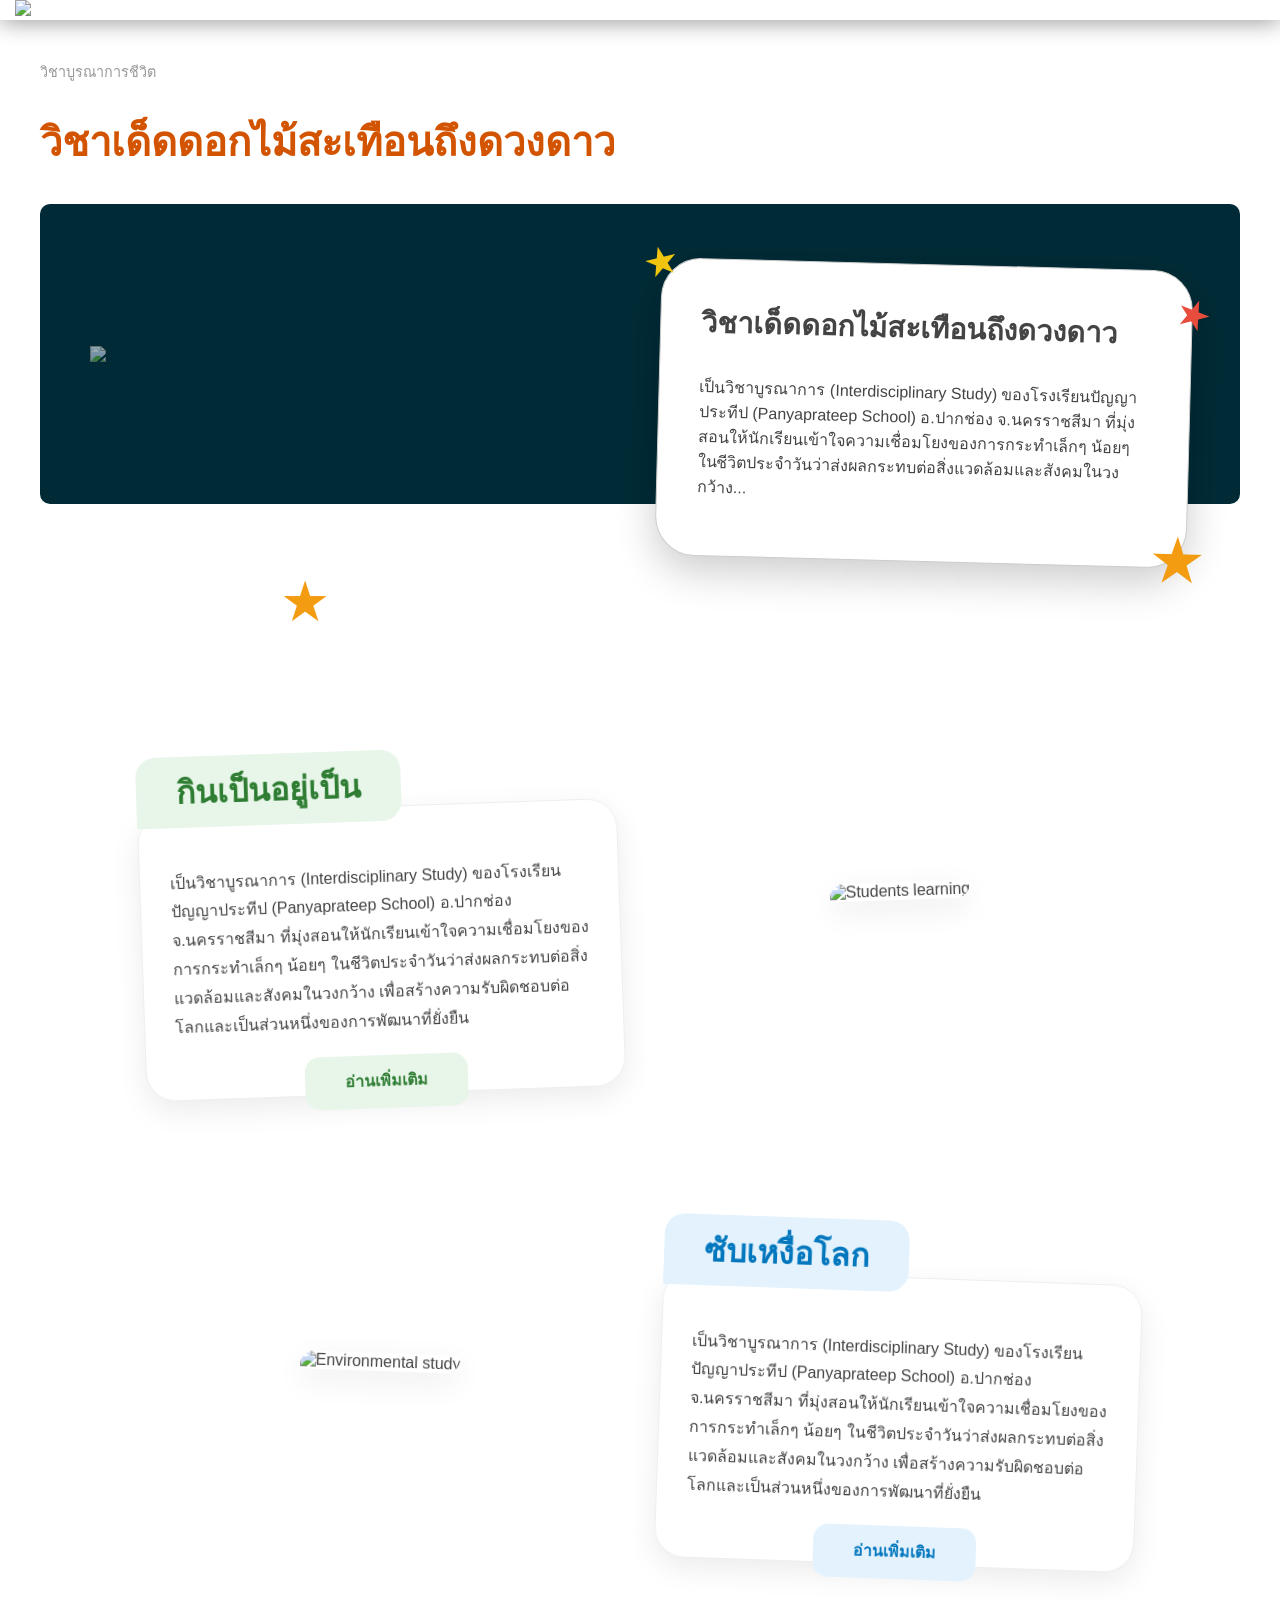
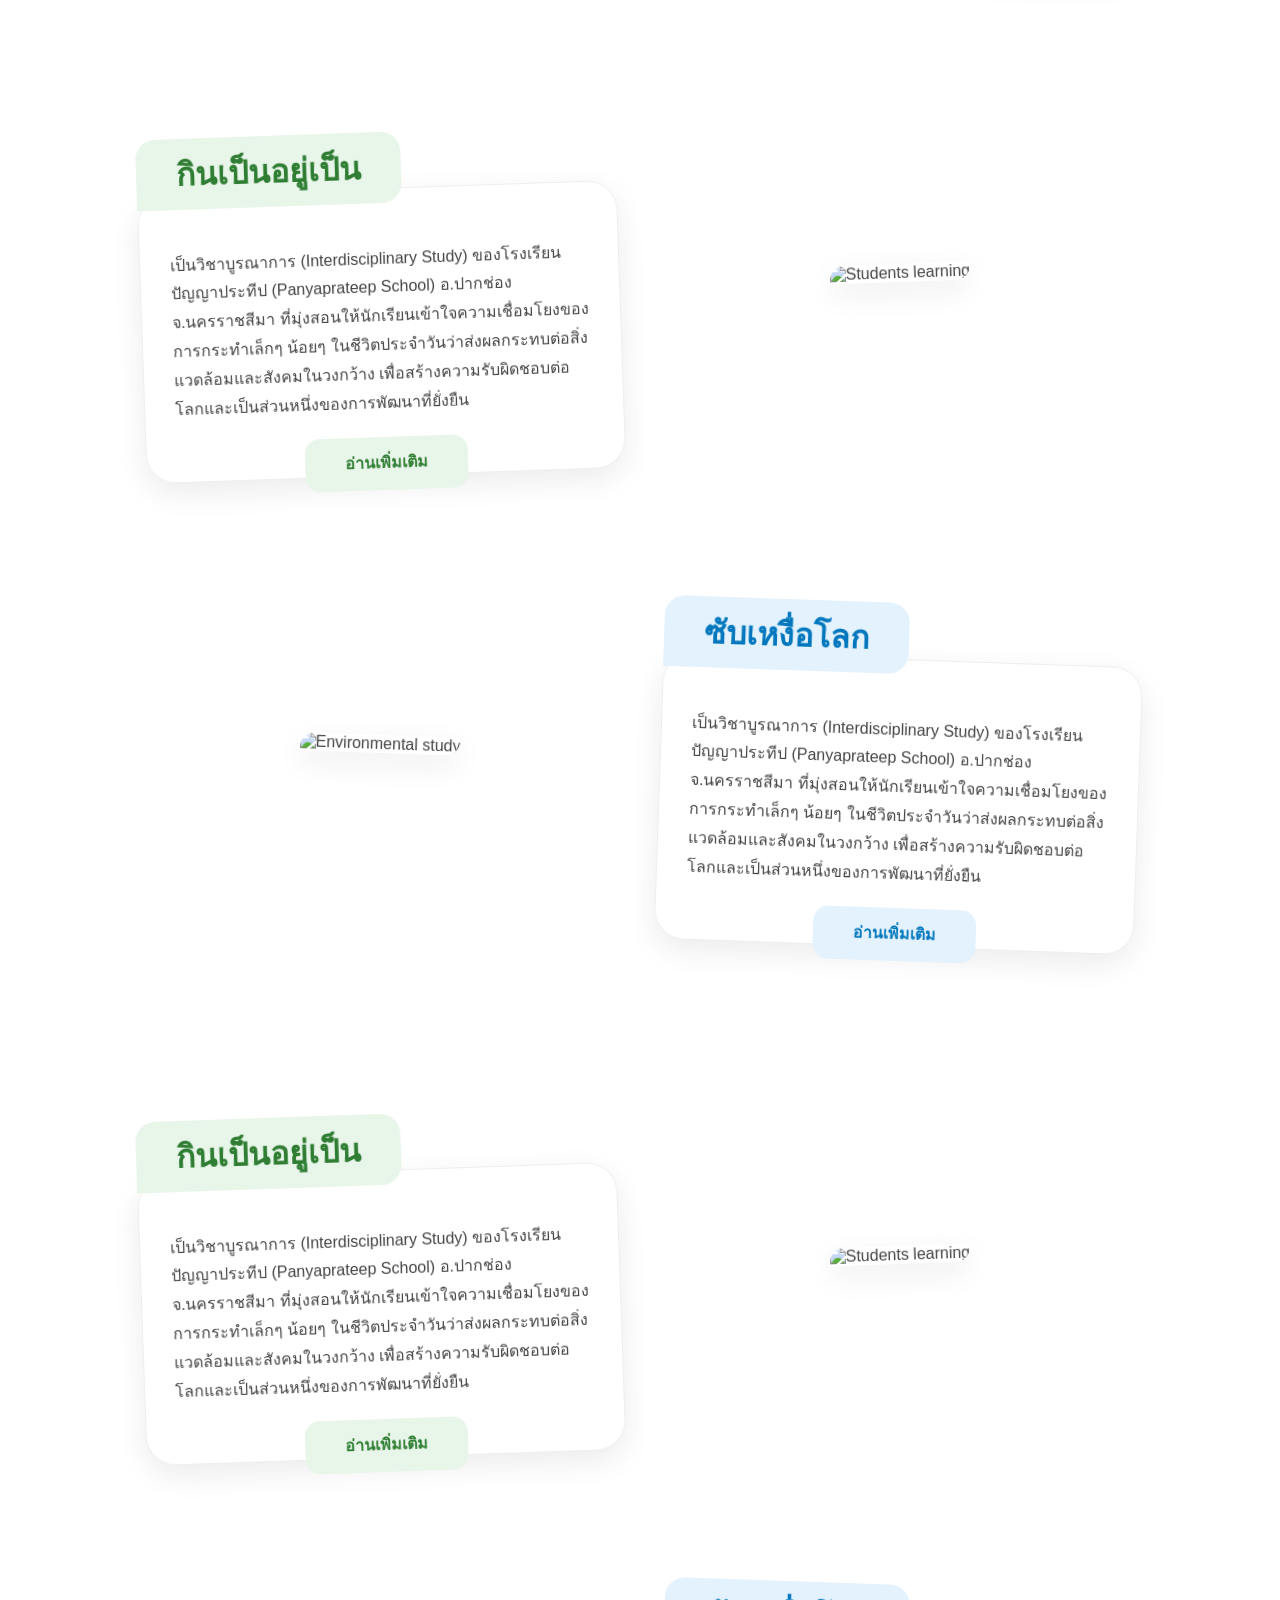
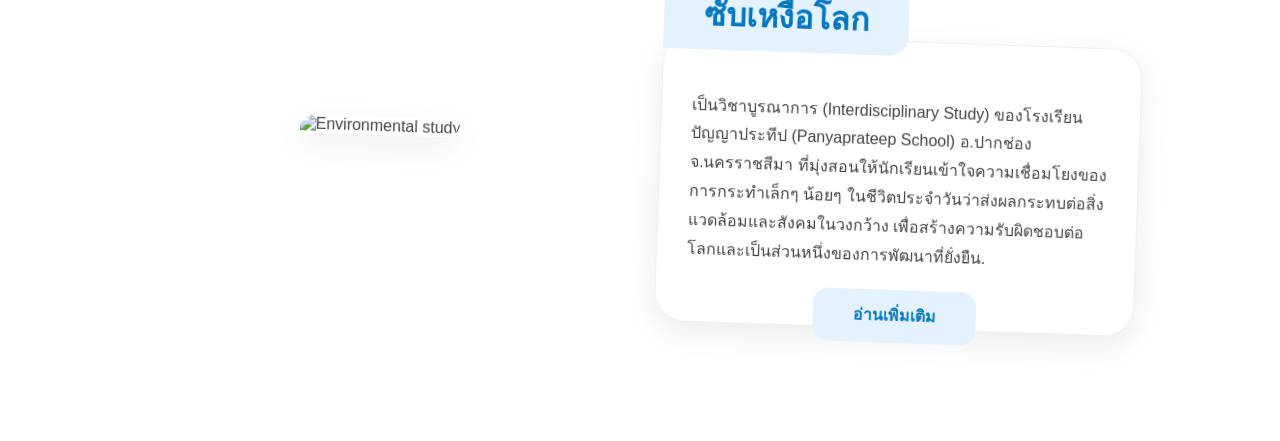
==== index.html @ 6f700139 "Add files via upload" ====
<!DOCTYPE html>
<html lang="th">
<head>
    <meta charset="UTF-8">
    <meta name="viewport" content="width=device-width, initial-scale=1.0">
    <title>Panyaprateep School Layout</title>
    <link rel="stylesheet" href="index-styles.css">
</head>
<body>
    <nav class="PPS-nav">
        <img src="/Images/PPS_Logo.png" id="Logo">
    </nav>

    <header class="hero-section">
        <div class="top-label">วิชาบูรณาการชีวิต</div>
        <h1 class="main-title">วิชาเด็ดดอกไม้สะเทือนถึงดวงดาว</h1>

        <div class="banner-container">
            <div class="dark-banner">
                <img class="banner-text-bg" src="/Images/Det-Dok-Mai-Background.png"></img> </div>

            <div class="hero-card rotated-card-right">
                <h3>วิชาเด็ดดอกไม้สะเทือนถึงดวงดาว</h3>
                <p>เป็นวิชาบูรณาการ (Interdisciplinary Study) ของโรงเรียนปัญญาประทีป (Panyaprateep School) อ.ปากช่อง จ.นครราชสีมา ที่มุ่งสอนให้นักเรียนเข้าใจความเชื่อมโยงของการกระทำเล็กๆ น้อยๆ ในชีวิตประจำวันว่าส่งผลกระทบต่อสิ่งแวดล้อมและสังคมในวงกว้าง...</p>
                
                <div class="star star-yellow">★</div>
                <div class="star star-red">★</div>
                <div class="star star-orange">★</div>
            </div>
            
            <div class="star star-bottom-left">★</div>
        </div>
    </header>


    <section class="container">
        <div class="row">
            <div class="content-box">
                <h2 class="title green">กินเป็นอยู่เป็น</h2>
                <div class="card">
                    <p>เป็นวิชาบูรณาการ (Interdisciplinary Study) ของโรงเรียนปัญญาประทีป (Panyaprateep School) อ.ปากช่อง จ.นครราชสีมา ที่มุ่งสอนให้นักเรียนเข้าใจความเชื่อมโยงของการกระทำเล็กๆ น้อยๆ ในชีวิตประจำวันว่าส่งผลกระทบต่อสิ่งแวดล้อมและสังคมในวงกว้าง เพื่อสร้างความรับผิดชอบต่อโลกและเป็นส่วนหนึ่งของการพัฒนาที่ยั่งยืน</p>
                    <a href="#" class="btn green-btn">อ่านเพิ่มเติม</a>
                </div>
            </div>
            <div class="image-wrapper">
                <img src="/Images/Picture.jpg" alt="Students learning" class="curved-img">
            </div>
        </div>

        <div class="row reverse">
            <div class="content-box">
                <h2 class="title blue">ซับเหงื่อโลก</h2>
                <div class="card">
                    <p>เป็นวิชาบูรณาการ (Interdisciplinary Study) ของโรงเรียนปัญญาประทีป (Panyaprateep School) อ.ปากช่อง จ.นครราชสีมา ที่มุ่งสอนให้นักเรียนเข้าใจความเชื่อมโยงของการกระทำเล็กๆ น้อยๆ ในชีวิตประจำวันว่าส่งผลกระทบต่อสิ่งแวดล้อมและสังคมในวงกว้าง เพื่อสร้างความรับผิดชอบต่อโลกและเป็นส่วนหนึ่งของการพัฒนาที่ยั่งยืน</p>
                    <a href="#" class="btn blue-btn">อ่านเพิ่มเติม</a>
                </div>
            </div>
            <div class="image-wrapper">
                <img src="/Images/Picture 1.jpg" alt="Environmental study" class="curved-img">
            </div>
        </div>
    </section>

        <section class="container">
        <div class="row">
            <div class="content-box">
                <h2 class="title green">กินเป็นอยู่เป็น</h2>
                <div class="card">
                    <p>เป็นวิชาบูรณาการ (Interdisciplinary Study) ของโรงเรียนปัญญาประทีป (Panyaprateep School) อ.ปากช่อง จ.นครราชสีมา ที่มุ่งสอนให้นักเรียนเข้าใจความเชื่อมโยงของการกระทำเล็กๆ น้อยๆ ในชีวิตประจำวันว่าส่งผลกระทบต่อสิ่งแวดล้อมและสังคมในวงกว้าง เพื่อสร้างความรับผิดชอบต่อโลกและเป็นส่วนหนึ่งของการพัฒนาที่ยั่งยืน</p>
                    <a href="#" class="btn green-btn">อ่านเพิ่มเติม</a>
                </div>
            </div>
            <div class="image-wrapper">
                <img src="/Images/Picture.jpg" alt="Students learning" class="curved-img">
            </div>
        </div>

        <div class="row reverse">
            <div class="content-box">
                <h2 class="title blue">ซับเหงื่อโลก</h2>
                <div class="card">
                    <p>เป็นวิชาบูรณาการ (Interdisciplinary Study) ของโรงเรียนปัญญาประทีป (Panyaprateep School) อ.ปากช่อง จ.นครราชสีมา ที่มุ่งสอนให้นักเรียนเข้าใจความเชื่อมโยงของการกระทำเล็กๆ น้อยๆ ในชีวิตประจำวันว่าส่งผลกระทบต่อสิ่งแวดล้อมและสังคมในวงกว้าง เพื่อสร้างความรับผิดชอบต่อโลกและเป็นส่วนหนึ่งของการพัฒนาที่ยั่งยืน</p>
                    <a href="#" class="btn blue-btn">อ่านเพิ่มเติม</a>
                </div>
            </div>
            <div class="image-wrapper">
                <img src="/Images/Picture 1.jpg" alt="Environmental study" class="curved-img">
            </div>
        </div>
    </section>

        <section class="container">
        <div class="row">
            <div class="content-box">
                <h2 class="title green">กินเป็นอยู่เป็น</h2>
                <div class="card">
                    <p>เป็นวิชาบูรณาการ (Interdisciplinary Study) ของโรงเรียนปัญญาประทีป (Panyaprateep School) อ.ปากช่อง จ.นครราชสีมา ที่มุ่งสอนให้นักเรียนเข้าใจความเชื่อมโยงของการกระทำเล็กๆ น้อยๆ ในชีวิตประจำวันว่าส่งผลกระทบต่อสิ่งแวดล้อมและสังคมในวงกว้าง เพื่อสร้างความรับผิดชอบต่อโลกและเป็นส่วนหนึ่งของการพัฒนาที่ยั่งยืน</p>
                    <a href="#" class="btn green-btn">อ่านเพิ่มเติม</a>
                </div>
            </div>
            <div class="image-wrapper">
                <img src="/Images/Picture.jpg" alt="Students learning" class="curved-img">
            </div>
        </div>

        <div class="row reverse">
            <div class="content-box">
                <h2 class="title blue">ซับเหงื่อโลก</h2>
                <div class="card">
                    <p>เป็นวิชาบูรณาการ (Interdisciplinary Study) ของโรงเรียนปัญญาประทีป (Panyaprateep School) อ.ปากช่อง จ.นครราชสีมา ที่มุ่งสอนให้นักเรียนเข้าใจความเชื่อมโยงของการกระทำเล็กๆ น้อยๆ ในชีวิตประจำวันว่าส่งผลกระทบต่อสิ่งแวดล้อมและสังคมในวงกว้าง เพื่อสร้างความรับผิดชอบต่อโลกและเป็นส่วนหนึ่งของการพัฒนาที่ยั่งยืน.</p>
                    <a href="#" class="btn blue-btn">อ่านเพิ่มเติม</a>
                </div>
            </div>
            <div class="image-wrapper">
                <img src="/Images/Picture 1.jpg" alt="Environmental study" class="curved-img">
            </div>
        </div>
    </section>

</body>
</html>
---- index-styles.css ----
:root {
    --green-theme: #e8f5e9;
    --green-dark: #2e7d32;
    --blue-theme: #e3f2fd;
    --blue-dark: #0277bd;
    --card-shadow: 0 10px 30px rgba(0,0,0,0.08);
}

body {
    font-family: 'Sarabun', sans-serif; /* Common Thai font */
    background-color: #fff;
    margin: 0;
    padding: 0 0;
    color: #444;
}

.PPS-nav {
    min-width: 100%;
    color: black;
    z-index: 1;
    align-items: center;
    box-shadow: 0 0 25px 0 grey;
}

#Logo {
    max-height: 80px;
    margin: 0 0 0 15px;
}

.container {
    max-width: 1000px;
    margin: 0 auto;
    padding: 20px;
}

.row {
    display: flex;
    align-items: center;
    justify-content: space-between;
    margin-bottom: 100px;
    gap: 40px;
    transform: rotate(-2deg);
}

.row.reverse {
    flex-direction: row-reverse;
    transform: rotate(2deg);
}

/* Text Content Styling */
.content-box {
    flex: 1;
    position: relative;
}

.title {
    display: inline-block;
    padding: 10px 40px;
    border-radius: 20px 20px 20px 0;
    font-size: 2rem;
    margin-bottom: -15px; /* Overlap effect */
    position: relative;
    z-index: 2;
}

.title.green { background-color: var(--green-theme); color: var(--green-dark); }
.title.blue { background-color: var(--blue-theme); color: var(--blue-dark); }

.card {
    background: white;
    border: 1px solid #eee;
    padding: 40px 30px;
    border-radius: 30px;
    box-shadow: var(--card-shadow);
    position: relative;
    line-height: 1.8;
}

/* Button Styling */
.btn {
    text-decoration: none;
    display: block;
    width: fit-content;
    margin: 20px auto -55px auto; /* Centered overlap at bottom */
    padding: 12px 40px;
    border-radius: 15px;
    font-weight: bold;
    transition: transform 0.2s;
}

.green-btn { background-color: var(--green-theme); color: var(--green-dark); }
.blue-btn { background-color: var(--blue-theme); color: var(--blue-dark); }

.btn:hover { transform: translateY(-3px); }

/* Image Styling */
.image-wrapper {
    flex: 1;
    text-align: center;
}

.curved-img {
    width: 100%;
    max-width: 350px;
    height: auto;
    border-radius: 60px 15px 60px 15px; /* Asymmetrical curves */
    box-shadow: var(--card-shadow);
    transform: rotate(0deg); /* Slight organic tilt */
}

/* Responsive for Mobile */
@media (max-width: 768px) {
    .row, .row.reverse {
        flex-direction: column;
        text-align: center;
    }
    
    .title { border-radius: 20px; }
}



.hero-section {
    padding: 40px 20px;
    max-width: 1200px;
    margin: 0 auto;
}

.top-label {
    color: #999;
    font-size: 0.9rem;
}

.main-title {
    color: #d35400; /* Dark orange/red */
    font-size: 2.5rem;
    margin-bottom: 30px;
}

.banner-container {
    position: relative; /* Necessary to position stars and card relative to this */
    height: 450px;
}

.dark-banner {
    background: #002b36; /* Dark navy */
    height: 300px;
    border-radius: 10px;
    display: flex;
    align-items: center;
    padding-left: 50px;
    overflow: hidden;
}

.banner-text-bg {
    color: #e67e22;
    font-size: 5rem;
    font-family: 'cursive'; /* Placeholder for the stylized font */
    opacity: 0.6;
}

/* The White Overlapping Card */
.hero-card {
    position: absolute;
    right: 50px;
    top: 60px;
    background: white;
    width: 450px;
    padding: 40px;
    border-radius: 40px;
    box-shadow: 0 15px 40px rgba(0,0,0,0.2);
    border: 1px solid #ccc;
    z-index: 10;
}

.hero-card h3 {
    margin-top: 0;
    font-size: 1.8rem;
}

/* Positioning the Stars */
.star {
    position: absolute;
    font-size: 2.5rem;
    z-index: 11;
}

.star-yellow { top: -20px; left: -20px; color: #f1c40f; transform: rotate(-15deg); }
.star-red { top: 20px; right: -20px; color: #e74c3c; transform: rotate(20deg); }
.star-orange { bottom: -30px; right: -20px; color: #f39c12; font-size: 4rem; }
.star-bottom-left { bottom: 20px; left: 20%; color: #f39c12; font-size: 3.5rem; }

/* Applying that rotation you liked */
.rotated-card-right {
    transform: rotate(2deg);
}




/* Rotate the Images */
.rotated-image-right {
    /* Rotates clockwise */
    transform: rotate(2deg); 
    border-radius: 60px 15px 60px 15px; /* Keeps the organic shape */
}

.rotated-image-left {
    /* Rotates counter-clockwise */
    transform: rotate(-2deg);
    border-radius: 15px 60px 15px 60px;
}

/* Rotate the Text Cards */
.rotated-card-left {
    transform: rotate(-1.5deg);
}

.rotated-card-right {
    transform: rotate(1.5deg);
}

/* Optional: Smooth out the edges of rotated elements */
.card, .curved-img {
    backface-visibility: hidden;
    -webkit-font-smoothing: subpixel-antialiased;
}
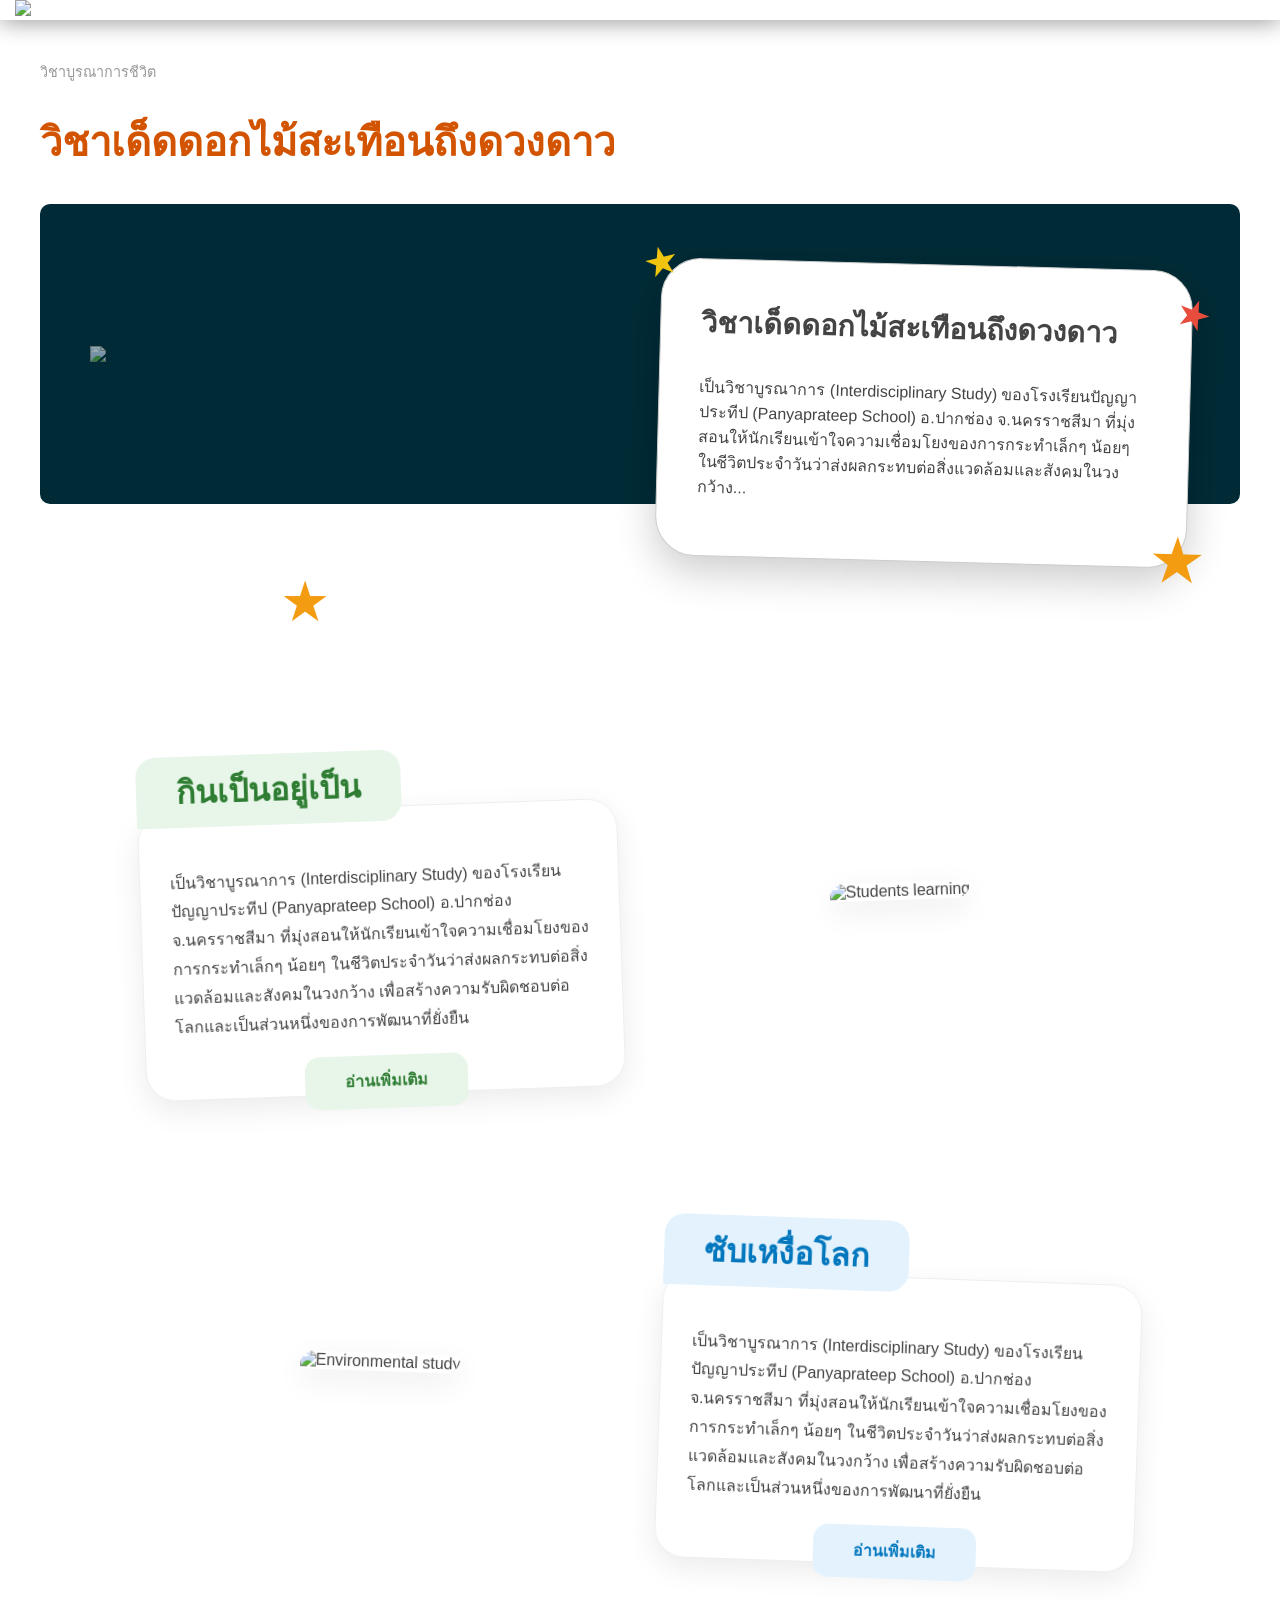
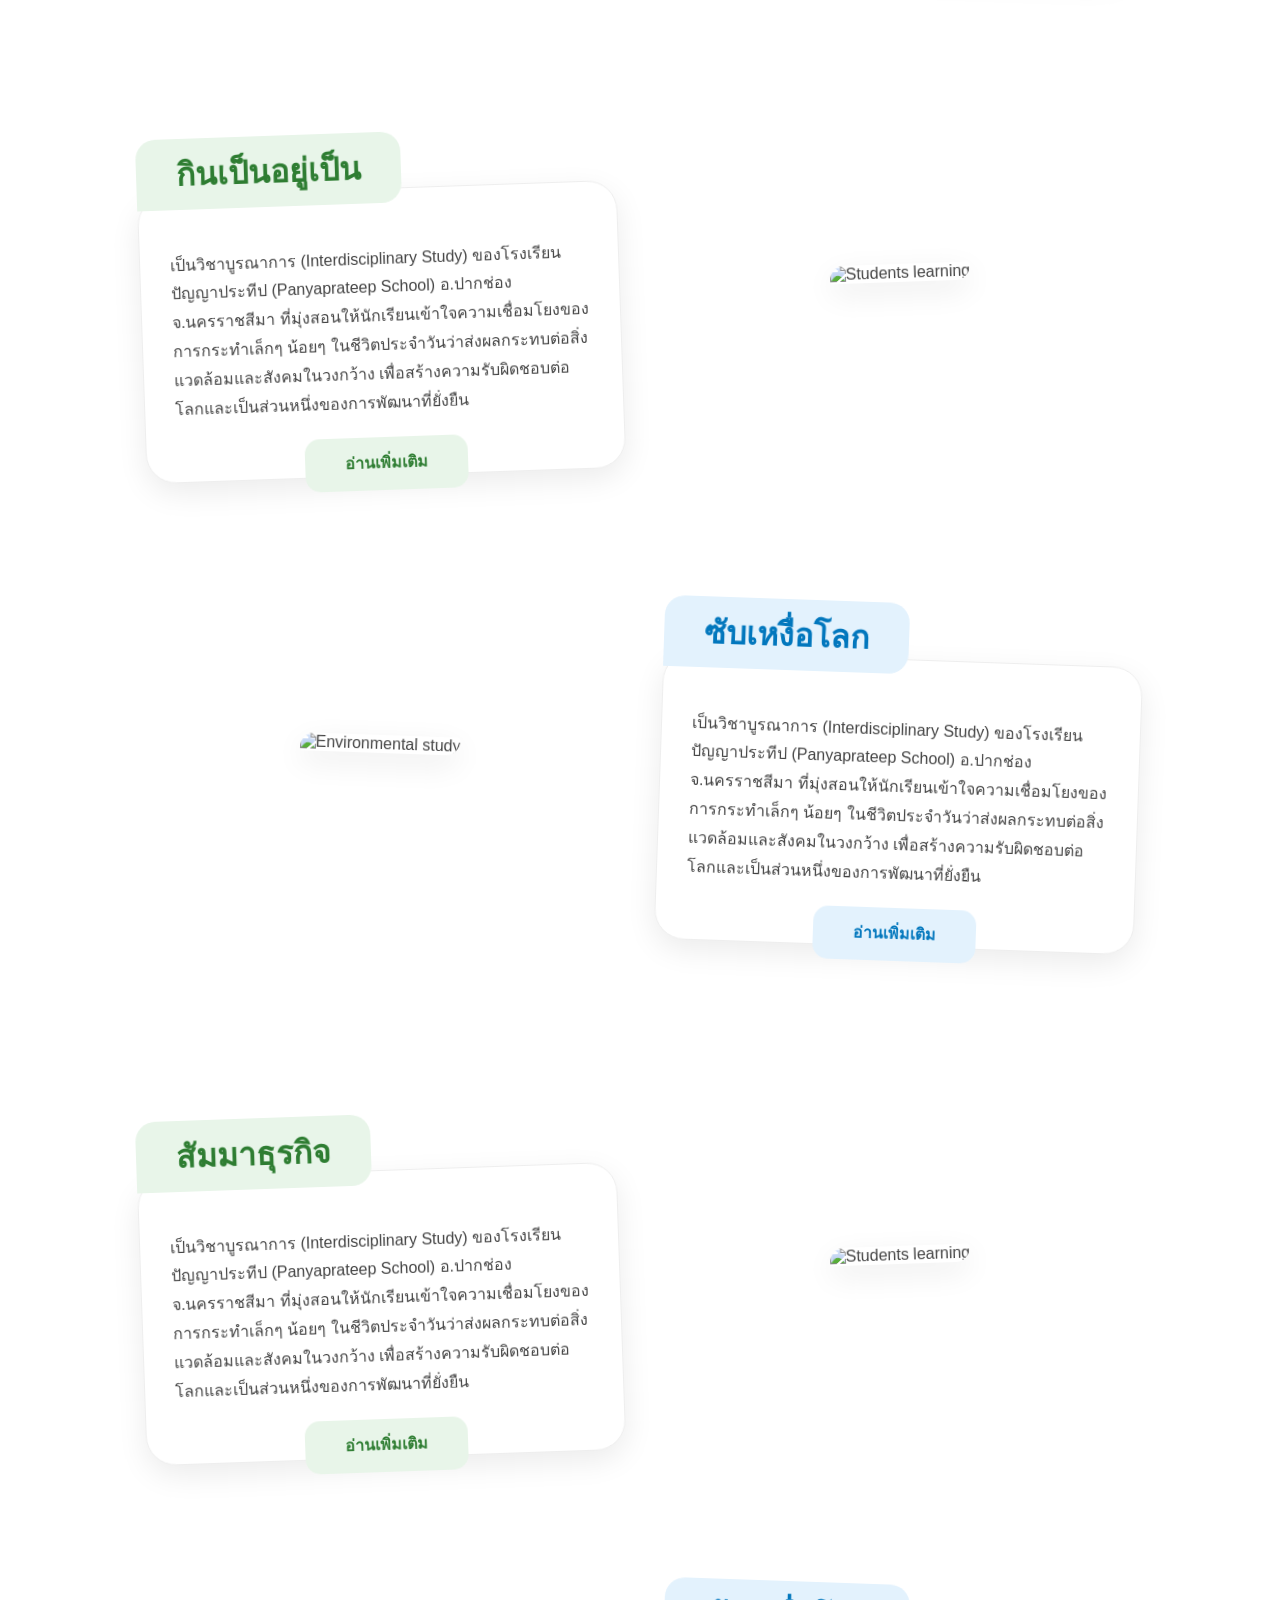
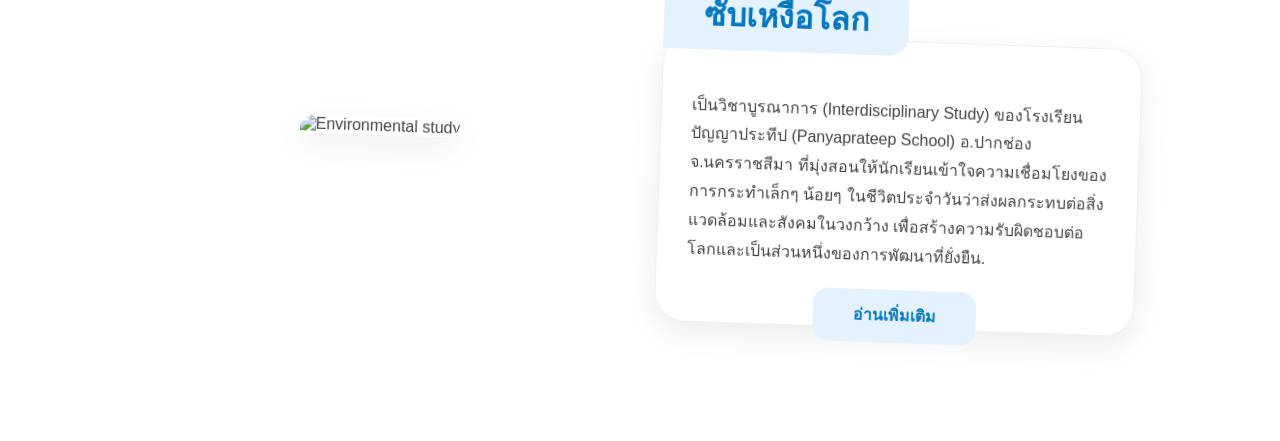
==== commit d7ea4ef3: "Add files via upload" ====
--- a/index.html
+++ b/index.html
@@ -92,10 +92,10 @@
         <section class="container">
         <div class="row">
             <div class="content-box">
-                <h2 class="title green">กินเป็นอยู่เป็น</h2>
+                <h2 class="title green">สัมมาธุรกิจ</h2>
                 <div class="card">
                     <p>เป็นวิชาบูรณาการ (Interdisciplinary Study) ของโรงเรียนปัญญาประทีป (Panyaprateep School) อ.ปากช่อง จ.นครราชสีมา ที่มุ่งสอนให้นักเรียนเข้าใจความเชื่อมโยงของการกระทำเล็กๆ น้อยๆ ในชีวิตประจำวันว่าส่งผลกระทบต่อสิ่งแวดล้อมและสังคมในวงกว้าง เพื่อสร้างความรับผิดชอบต่อโลกและเป็นส่วนหนึ่งของการพัฒนาที่ยั่งยืน</p>
-                    <a href="#" class="btn green-btn">อ่านเพิ่มเติม</a>
+                    <a href="/Samma/Samma.html" class="btn green-btn">อ่านเพิ่มเติม</a>
                 </div>
             </div>
             <div class="image-wrapper">
